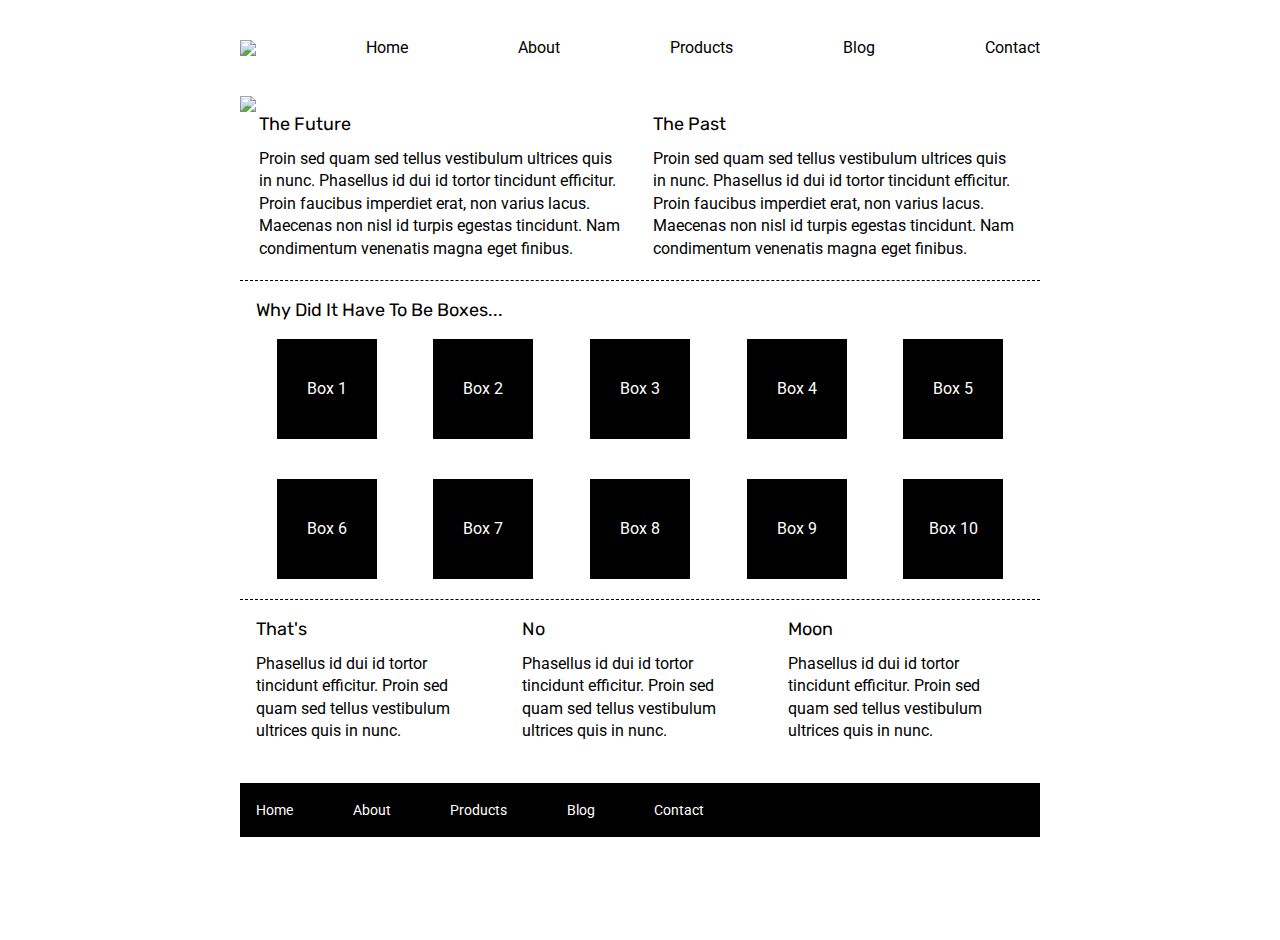
==== index.html @ b301c123 "Nav Created and Styled" ====
<!doctype html>

<html lang="en">
<head>
  <meta charset="utf-8">

  <title>Sprint Challenge - Home</title>

  <link href="https://fonts.googleapis.com/css?family=Roboto|Rubik" rel="stylesheet">
  <link rel="stylesheet" href="css/index.css">

</head>

<body>
    <div class="container">

        <nav>
            <img src="img/lambda-black.png">
            <a href="#">Home</a>
            <a href="about.html">About</a>
            <a href="#">Products</a>
            <a href="#">Blog</a>
            <a href="#">Contact</a>
        </nav>

        <header>
            <img src="img/jumbo.jpg">
        </header>
   
        <section class="top-content">
            <div class="text-container">
                <h2>The Future</h2>
                <p>Proin sed quam sed tellus vestibulum ultrices quis in nunc. Phasellus id dui id tortor tincidunt efficitur. Proin faucibus imperdiet erat, non varius lacus. Maecenas non nisl id turpis egestas tincidunt. Nam condimentum venenatis magna eget finibus.</p>
            </div>
            <div class="text-container">
                <h2>The Past</h2>
                <p>Proin sed quam sed tellus vestibulum ultrices quis in nunc. Phasellus id dui id tortor tincidunt efficitur. Proin faucibus imperdiet erat, non varius lacus. Maecenas non nisl id turpis egestas tincidunt. Nam condimentum venenatis magna eget finibus.</p>
            </div>
        </section>
        
        <section class="middle-content">
        
            <h2>Why Did It Have To Be Boxes...</h2>
            
            <div class="boxes">
                <div class="box">Box 1</div>
                <div class="box">Box 2</div>
                <div class="box">Box 3</div>
                <div class="box">Box 4</div>
                <div class="box">Box 5</div>
                <div class="box">Box 6</div>
                <div class="box">Box 7</div>
                <div class="box">Box 8</div>
                <div class="box">Box 9</div>
                <div class="box">Box 10</div>
            </div>
        
        </section>

        <section class="bottom-content">

            <div class="text-container">
                <h2>That's</h2>
                <p>Phasellus id dui id tortor tincidunt efficitur. Proin sed quam sed tellus vestibulum ultrices quis in nunc.</p>
            </div>
            <div class="text-container">
                <h2>No</h2>
                <p>Phasellus id dui id tortor tincidunt efficitur. Proin sed quam sed tellus vestibulum ultrices quis in nunc.</p>
            </div>
            <div class="text-container">
                <h2>Moon</h2>
                <p>Phasellus id dui id tortor tincidunt efficitur. Proin sed quam sed tellus vestibulum ultrices quis in nunc.</p>
            </div>

        </section>
        
        <footer>
            <nav>
                <a href="#">Home</a>
                <a href="#">About</a>
                <a href="#">Products</a>
                <a href="#">Blog</a>
                <a href="#">Contact</a>
            </nav>
        </footer>
    </div><!-- container -->        
</body>
</html>
---- css/index.css ----
/* http://meyerweb.com/eric/tools/css/reset/ 
   v2.0 | 20110126
   License: none (public domain)
*/

html, body, div, span, applet, object, iframe,
h1, h2, h3, h4, h5, h6, p, blockquote, pre,
a, abbr, acronym, address, big, cite, code,
del, dfn, em, img, ins, kbd, q, s, samp,
small, strike, strong, sub, sup, tt, var,
b, u, i, center,
dl, dt, dd, ol, ul, li,
fieldset, form, label, legend,
table, caption, tbody, tfoot, thead, tr, th, td,
article, aside, canvas, details, embed, 
figure, figcaption, footer, header, hgroup, 
menu, nav, output, ruby, section, summary,
time, mark, audio, video {
	margin: 0;
	padding: 0;
	border: 0;
	font-size: 100%;
	font: inherit;
	vertical-align: baseline;
}
/* HTML5 display-role reset for older browsers */
article, aside, details, figcaption, figure, 
footer, header, hgroup, menu, nav, section {
	display: block;
}
body {
	line-height: 1;
}
ol, ul {
	list-style: none;
}
blockquote, q {
	quotes: none;
}
blockquote:before, blockquote:after,
q:before, q:after {
	content: '';
	content: none;
}
table {
	border-collapse: collapse;
	border-spacing: 0;
}

* {
    box-sizing: border-box;
}

html, body {
    height: 100%;
    font-family: 'Roboto', sans-serif;
}

h1, h2, h3, h4, h5 {
    font-size: 18px;
    margin-bottom: 15px;
    font-family: 'Rubik', sans-serif;
}

p {
    line-height: 1.4;
}

.container {
    width: 800px;
    margin: 0 auto;
}

nav {
    display: flex;
    justify-content: space-between;
    align-items: flex-end;
    margin: 5% 0;
}

nav a {
    color: black;
    text-decoration: none;
}

.top-content {
    display: flex;
    flex-wrap: wrap;
    justify-content: space-evenly;
    margin-bottom: 20px;
    border-bottom: 1px dashed black;
}

.top-content .text-container {
    width: 48%;
    padding: 0 1%;
    padding-bottom: 20px;  
}

.middle-content {
    margin-bottom: 20px;
    border-bottom: 1px dashed black;
}

.middle-content h2 {
    padding: 0 2%;
    margin-bottom: 0;
}

.middle-content .boxes {
    display: flex;
    flex-wrap: wrap;
    justify-content: space-evenly;
}

.middle-content .boxes .box {
    width: 12.5%;
    height: 100px;
    background: black;
    margin: 20px 2.5%;
    color: white;
    display: flex;
    align-items: center;
    justify-content: center;
}

.bottom-content {
    display: flex;
    margin: 0 2% 20px;
    justify-content: space-around;
}

.bottom-content .text-container {
    padding-right: 4%;
}

.bottom-content .text-container:last-child {
    padding-right: 0;
}

footer {
    width: 100%;
    background: black;
}

footer nav {
    width: 60%;
    display: flex;
    justify-content: space-between;
    align-items: center;
    padding: 20px 2%;
    font-size: 14px;
}

footer nav a {
    color: white;
    text-decoration: none;
}
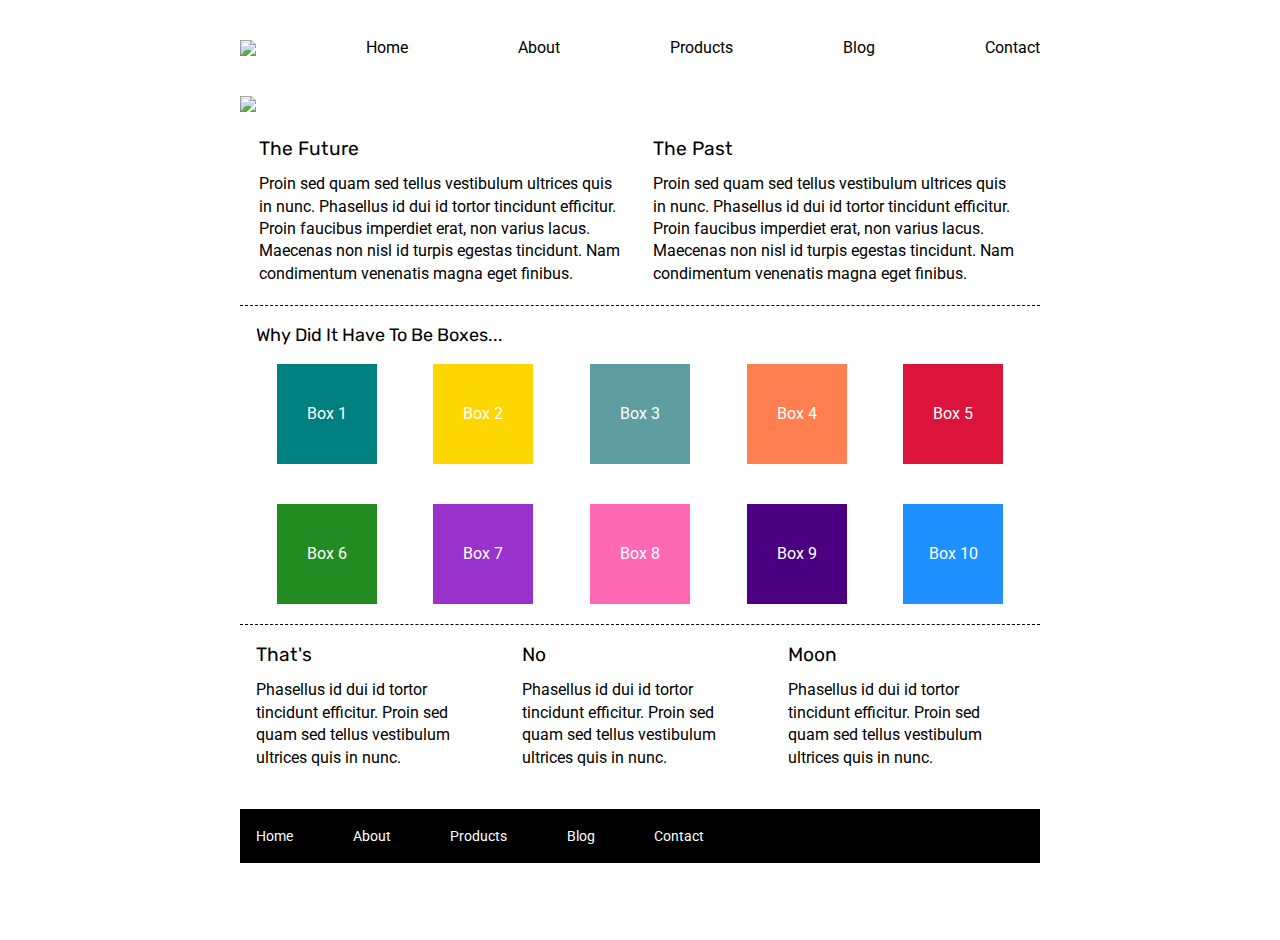
==== commit 4ec566bc: "Its Mobile Friendly Baby" ====
--- a/index.html
+++ b/index.html
@@ -3,11 +3,13 @@
 <html lang="en">
 <head>
   <meta charset="utf-8">
+  <meta name="viewport" content="width=device-width, initial-scale=1">
 
   <title>Sprint Challenge - Home</title>
 
   <link href="https://fonts.googleapis.com/css?family=Roboto|Rubik" rel="stylesheet">
   <link rel="stylesheet" href="css/index.css">
+  <link rel="stylesheet" href="media.css">
 
 </head>
 
@@ -15,8 +17,8 @@
     <div class="container">
 
         <nav>
-            <img src="img/lambda-black.png">
-            <a href="#">Home</a>
+            <img id="nav-image" src="img/lambda-black.png">
+            <a href="index.html">Home</a>
             <a href="about.html">About</a>
             <a href="#">Products</a>
             <a href="#">Blog</a>
--- a/css/index.css
+++ b/css/index.css
@@ -66,6 +66,11 @@
     line-height: 1.4;
 }
 
+header img,
+.about-header-img {
+    width: 100%;
+}
+
 .container {
     width: 800px;
     margin: 0 auto;
@@ -81,6 +86,10 @@
 nav a {
     color: black;
     text-decoration: none;
+}
+
+header img {
+    margin-bottom: 3%;
 }
 
 .top-content {
@@ -95,6 +104,10 @@
     width: 48%;
     padding: 0 1%;
     padding-bottom: 20px;  
+}
+
+.text-container h2 {
+    font-size: 120%;
 }
 
 .middle-content {
@@ -124,6 +137,46 @@
     justify-content: center;
 }
 
+.middle-content .boxes .box:first-child {
+    background-color: teal;
+}
+
+.middle-content .boxes .box:nth-child(2) {
+    background-color: gold;
+}
+
+.middle-content .boxes .box:nth-child(3) {
+    background-color: cadetblue;
+}
+
+.middle-content .boxes .box:nth-child(4) {
+    background-color: coral;
+}
+
+.middle-content .boxes .box:nth-child(5) {
+    background-color: crimson;
+}
+
+.middle-content .boxes .box:nth-child(6) {
+    background-color: forestgreen;
+}
+
+.middle-content .boxes .box:nth-child(7) {
+    background-color: darkorchid;
+}
+
+.middle-content .boxes .box:nth-child(8) {
+    background-color: hotpink;
+}
+
+.middle-content .boxes .box:nth-child(9) {
+    background-color: indigo;
+}
+
+.middle-content .boxes .box:nth-child(10) {
+    background-color: dodgerblue;
+}
+
 .bottom-content {
     display: flex;
     margin: 0 2% 20px;
@@ -155,4 +208,55 @@
 footer nav a {
     color: white;
     text-decoration: none;
-}+}
+
+.about-header h2,
+.about-header p {
+    margin-left: 3%;
+}
+
+.about-header h2 { font-size: 130%; }
+
+.about-header {
+    margin-top: 4%;
+    border-bottom: 1px dashed black;
+    padding-bottom: 4%;
+    margin-bottom: 4%;
+}
+
+.info-tabs {
+    margin-left: 3%;
+    display: flex;
+    flex-wrap: wrap;
+}
+
+.info-tab img {
+    width: 100%;
+}
+
+.info-tab {
+    width: 46%;
+    margin-right: 4%;
+    margin-bottom: 5%;
+    border-bottom: 1px dashed black;
+    padding-bottom: 4%;
+}
+
+.info-tab h2 {
+    margin-top: 2%;
+    font-size: 120%;
+}
+
+.info-tab p { margin-bottom: 5%; }
+
+.info-tab a {
+    text-decoration: none;
+    color: black;
+    border: 2px solid black;
+    padding: 2% 8%;
+    border-radius: 10px;
+}
+
+.work-together { margin-left: 3%; }
+
+.work-together h2 { font-size: 120%; }
--- a/media.css
+++ b/media.css
@@ -0,0 +1,49 @@
+@media only screen and (max-width: 900px) {
+    .container {
+        width: 80%;
+        margin: 0 auto;
+    }
+
+    #nav-image { width: 20%; }
+
+    .text-container h2 { font-size: 100%; }
+
+    .text-container p { font-size: 80%; }
+
+    .middle-content .boxes .box {
+        height: 60px;
+        font-size: 80%;
+    }
+
+    footer nav { width: 100%; }
+
+
+    /*
+    .about-header h2 { font-size: 110%; }
+
+    .about-header p { font-size: 80%; }
+
+    .info-tab h2 { font-size: 100%; }
+
+    .info-tab p { font-size: 80%; }
+
+    .info-tab a {
+        font-size: 80%;
+        border: 1px solid black;
+    }
+    */
+
+    footer nav {
+        padding: 15px 4%;
+    }
+
+    
+}
+
+@media only screen and (max-width: 600px) {
+    .info-tab {
+        width: 100%;
+        padding-bottom: 10%;
+    }
+}
+
